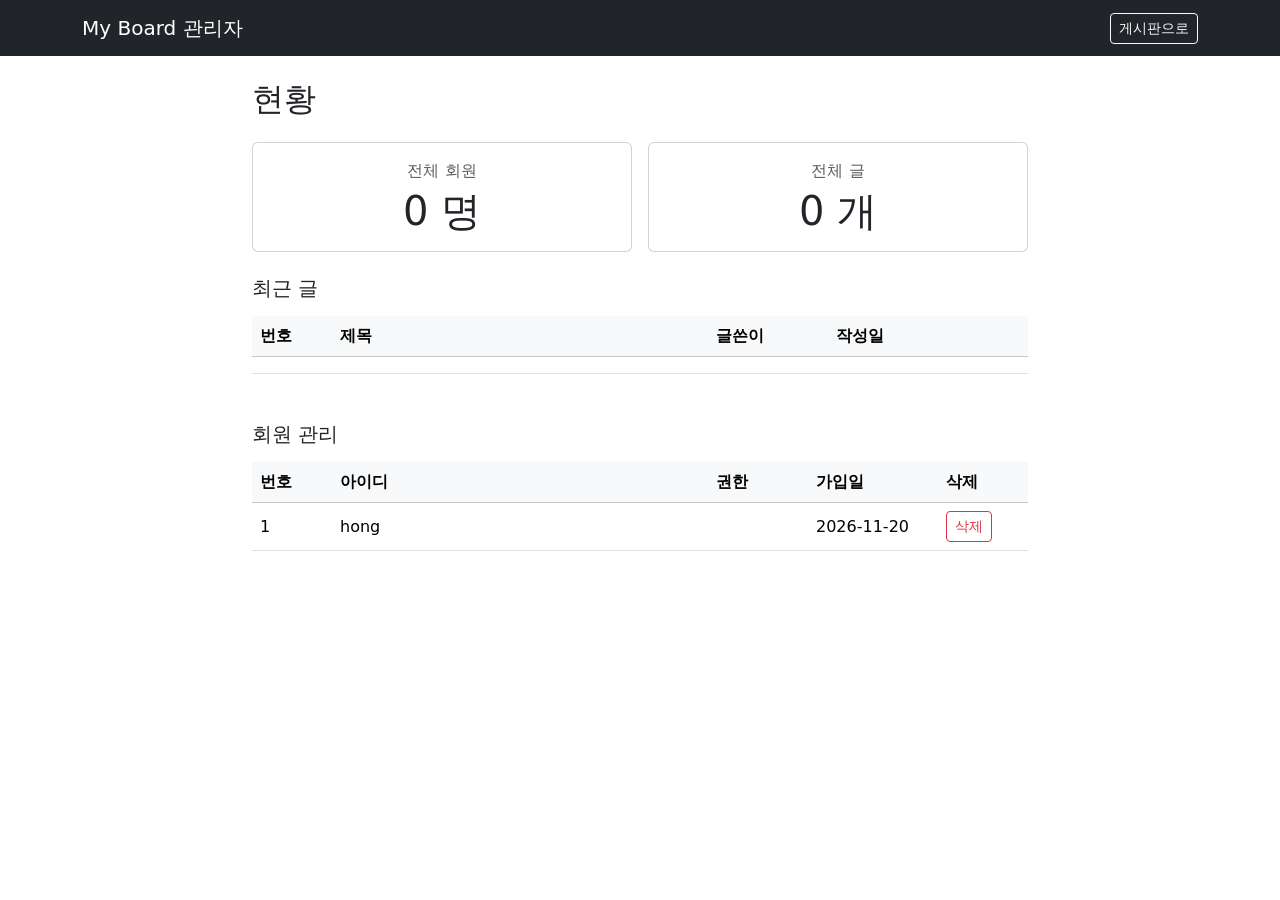
==== boardweb/src/main/resources/templates/admin/dashboard.html @ 75ad57e3 "관리자 페이지" ====
<!DOCTYPE html>
<html xmlns:th="http://www.thymeleaf.org" lang="ko">
<head>
    <meta charset="UTF-8">
    <title>관리자 페이지</title>
    <link rel="stylesheet" href="https://cdn.jsdelivr.net/npm/bootstrap@5.3.9/dist/css/bootstrap.min.css">
</head>
<body>
    <nav class="navbar navbar-dark bg-dark mb-4">
        <div class="container">
            <a th:href="@{/admin}" class="navbar-brand">My Board 관리자</a>
            <a th:href="@{/posts}" class="btn btn-outline-light btn-sm">게시판으로</a>
        </div>
    </nav>

    <!-- 전체 현황 -->
    <div class="container" style="max-width: 800px">
        <h2 class="mb-4">현황</h2>
        <!-- row (행) 먼저 만들기 -->
        <div class="row g-3 mb-4">
            <!-- col (열) -->
            <div class="col-md-6">
                <div class="card text-center">
                    <div class="card-body">
                        <p class="text-muted mb-1">전체 회원</p>
                        <p class="display-6 mb-0" th:text="|${userCount}명|">0 명</p>
                    </div>
                </div>
            </div>
            <div class="col-md-6">
                <div class="card text-center">
                    <div class="card-body">
                        <p class="text-muted mb-1">전체 글</p>
                        <p class="display-6 mb-0" th:text="|${postCount}개|">0 개</p>
                    </div>
                </div>
            </div>
        </div>

        <!-- 최근 글 5개 -->
        <h5 class="mb-3">최근 글</h5>
        <table class="table table-hover mb-5">
            <thead class="table-light">
                <tr>
                    <th style="width: 80px">번호</th>
                    <th>제목</th>
                    <th style="width: 120px">글쓴이</th>
                    <th style="width: 200px">작성일</th>
                </tr>
            </thead>
            <tbody>
                <tr th:each="post: ${recentPosts}">
                    <td th:text="${post.id}"></td>
                    <td th:text="${post.title}"></td>
                    <td th:text="${post.writer}"></td>
                    <td th:text="${#temporals.format(post.createdAt,
                                   'yyyy-MM-dd HH:mm')}"></td>
                </tr>
            </tbody>
        </table>

        <!-- 회원 관리 -->
        <h5 class="mb-3">회원 관리</h5>
        <table class="table table-hover align-middle mb-5">
            <thead class="table-light">
            <tr>
                <th style="width: 80px">번호</th>
                <th>아이디</th>
                <th style="width: 100px">권한</th>
                <th style="width: 130px">가입일</th>
                <th style="width: 90px">삭제</th>
            </tr>
            </thead>
            <tbody>
            <tr th:each="user : ${users}">
                <td th:text="${user.id}">1</td>
                <td th:text="${user.username}">hong</td>
                <td>
                    <span class="badge" th:text="${user.role}"
                          th:classappend="${user.role == 'ADMIN'} ? 'text-bg-danger' : 'text-bg-secondary'">USER</span>
                </td>
                <td th:text="${#temporals.format(user.createdAt, 'yyyy-MM-dd')}">2026-11-20</td>
                <td>
                    <!-- 회원 삭제 -->
                    <form th:action="@{/admin/users/{id}/delete(id=${user.id})}" method="post"
                          onsubmit="return confirm('회원과 회원이 쓴 글이 모두 삭제됩니다. 삭제할까요?');">
                        <button type="submit" class="btn btn-outline-danger btn-sm">삭제</button>
                    </form>
                </td>
            </tr>
            </tbody>
        </table>
    </div>
</body>
</html>
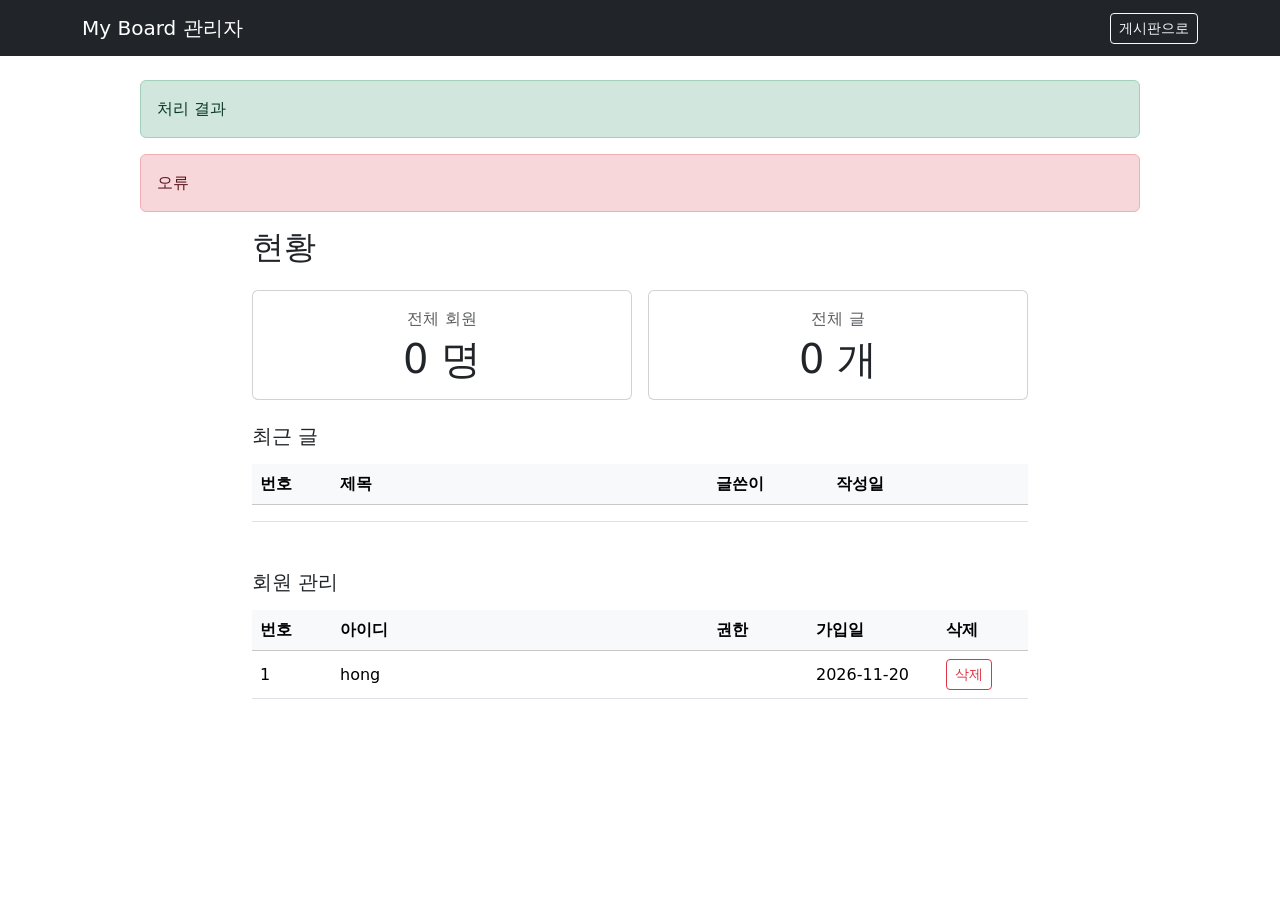
==== commit 6d7515c6: "AI 붙이기" ====
--- a/boardweb/src/main/resources/templates/admin/dashboard.html
+++ b/boardweb/src/main/resources/templates/admin/dashboard.html
@@ -12,6 +12,12 @@
             <a th:href="@{/posts}" class="btn btn-outline-light btn-sm">게시판으로</a>
         </div>
     </nav>
+
+    <!-- 처리 결과 -->
+    <div class="container" style="width: 80%">
+        <div th:if="${message}" class="alert alert-success" th:text="${message}">처리 결과</div>
+        <div th:if="${error}" class="alert alert-danger" th:text="${error}">오류</div>
+    </div>
 
     <!-- 전체 현황 -->
     <div class="container" style="max-width: 800px">
